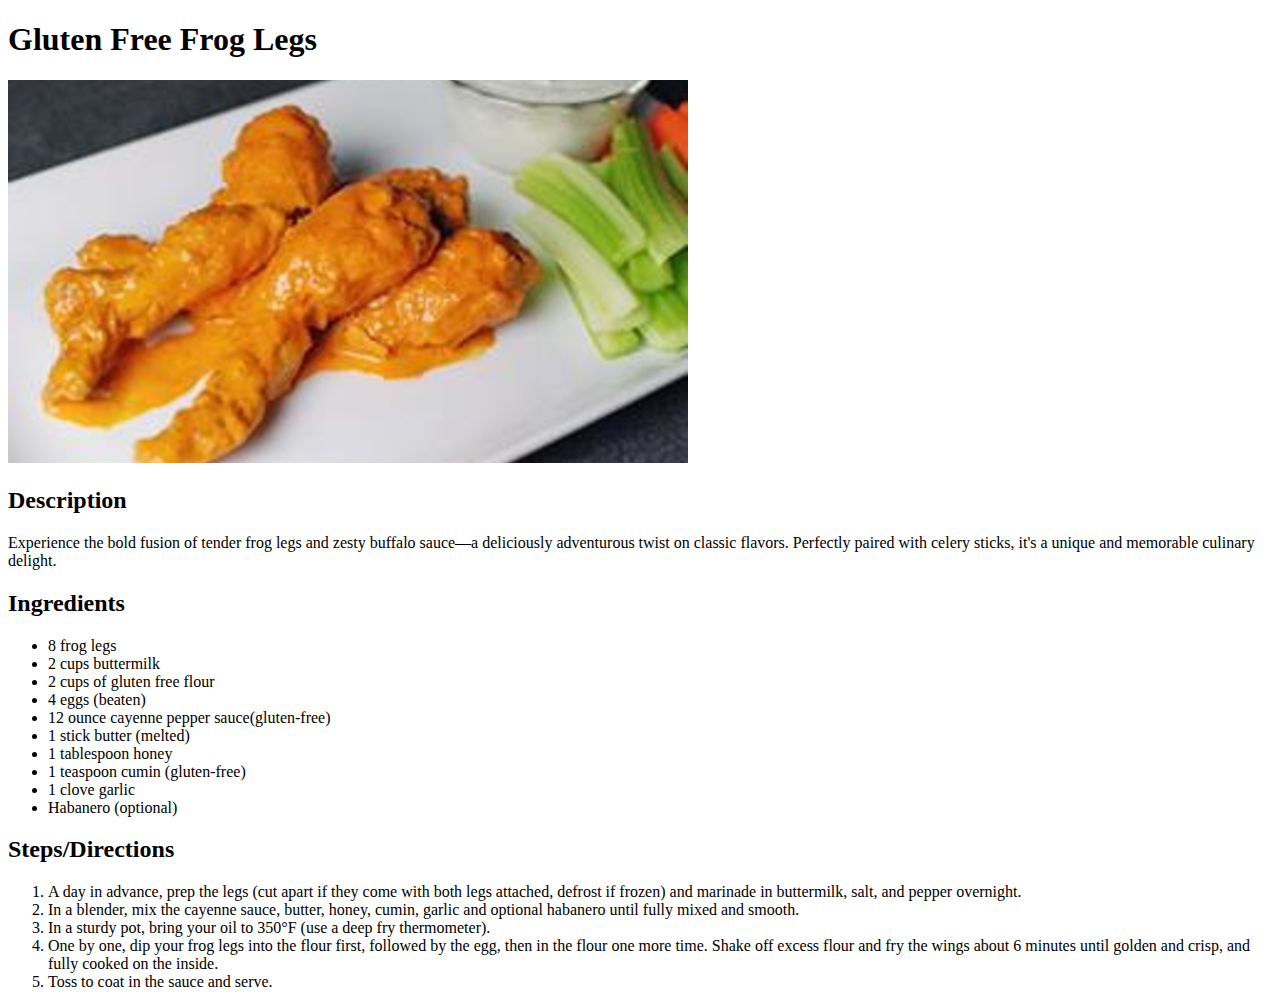
==== recipes/gluten-free-buffalo-frog-legs.html @ 619a6d00 "Finished.I know i should have made more commits.git is scary ngl" ====
<!DOCTYPE html>
<html lang="en">
    <head>
        <meta charset="UTF-8">
        <title>Gluten Free Frog Legs</title>
    </head>

    <body>
        <h1>Gluten Free Frog Legs</h1>
        <img src="img/gluten-free-buffalo-frog-legs.jpg" alt="frog-legs-pic">

        <!--Description-->
        <h2>Description</h2>
        <p>Experience the bold fusion of tender frog legs and zesty buffalo sauce—a deliciously adventurous twist on classic flavors. Perfectly paired with celery sticks, it's a unique and memorable culinary delight.</p>


        <!--Ingred-->
        <h2>Ingredients</h2>
        <ul>
            <li>8 frog legs</li>
            <li>2 cups buttermilk</li>
            <li>2 cups of gluten free flour</li>
            <li>4 eggs (beaten)</li>
            <li>12 ounce cayenne pepper sauce(gluten-free)</li>
            <li>1 stick butter (melted)</li>
            <li>1 tablespoon honey</li>
            <li>1 teaspoon cumin (gluten-free)</li>
            <li>1 clove garlic</li>
            <li>Habanero (optional)</li>
        </ul>


        <!--Steps/Directions-->

        <h2>Steps/Directions</h2>
        <ol>
            <li>A day in advance, prep the legs (cut apart if they come with both legs attached, defrost if frozen) and marinade in buttermilk, salt, and pepper overnight.</li>
            <li>In a blender, mix the cayenne sauce, butter, honey, cumin, garlic and optional habanero until fully mixed and smooth.</li>
            <li>In a sturdy pot, bring your oil to 350°F (use a deep fry thermometer).</li>
            <li>One by one, dip your frog legs into the flour first, followed by the egg, then in the flour one more time. Shake off excess flour and fry the wings about 6 minutes until golden and crisp, and fully cooked on the inside.</li>
            <li>Toss to coat in the sauce and serve.</li>
        
        </ol>
    </body>

</html>
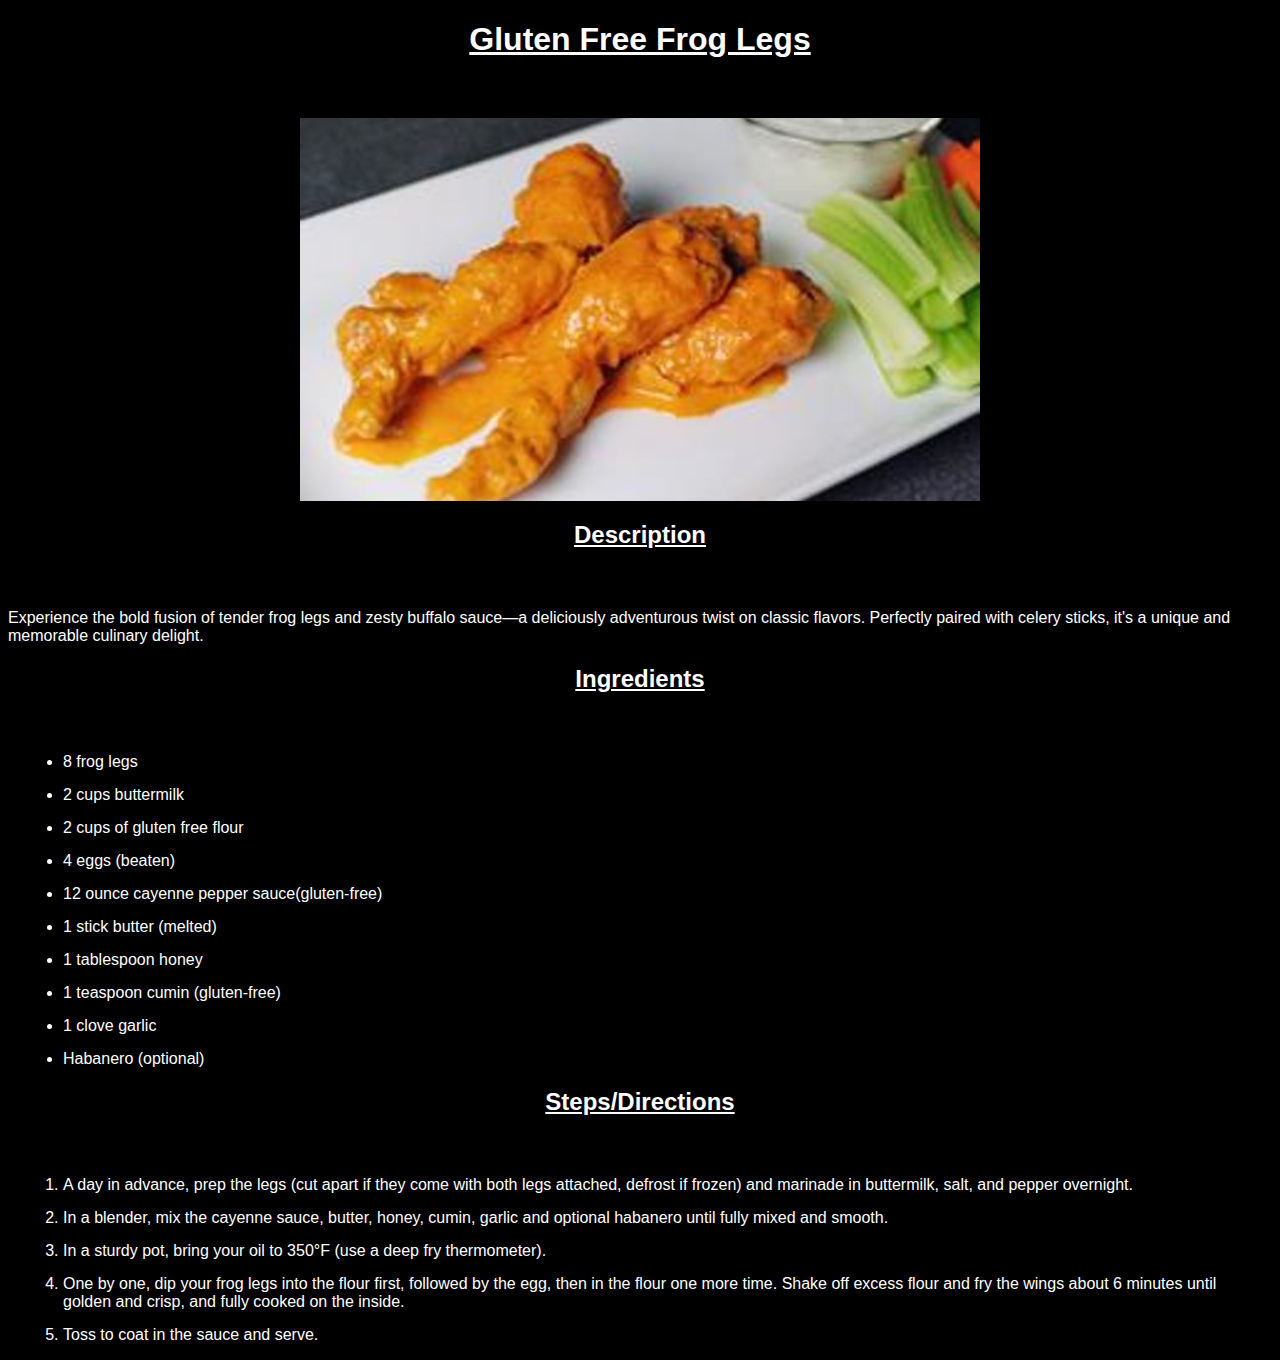
==== commit 91125d46: "added css" ====
--- a/recipes/gluten-free-buffalo-frog-legs.html
+++ b/recipes/gluten-free-buffalo-frog-legs.html
@@ -3,6 +3,7 @@
     <head>
         <meta charset="UTF-8">
         <title>Gluten Free Frog Legs</title>
+        <link rel="stylesheet" href="style.css">
     </head>
 
     <body>
--- a/recipes/style.css
+++ b/recipes/style.css
@@ -0,0 +1,36 @@
+h1, h2 {
+    text-align: center;
+    text-decoration:underline;
+    margin-bottom: 60px;
+    margin-top: 60;
+
+}
+
+body {
+    background-color: black;
+
+}
+
+* {
+    color: white;
+    font-family: "Arial", sans-serif;
+}
+
+img {
+    display: block;
+    margin: 0 auto;
+}
+
+a:hover {
+    color: yellow;
+    text-decoration: none;
+}
+
+a {
+    text-decoration: none;
+
+}
+
+li {
+    margin: 15px;
+}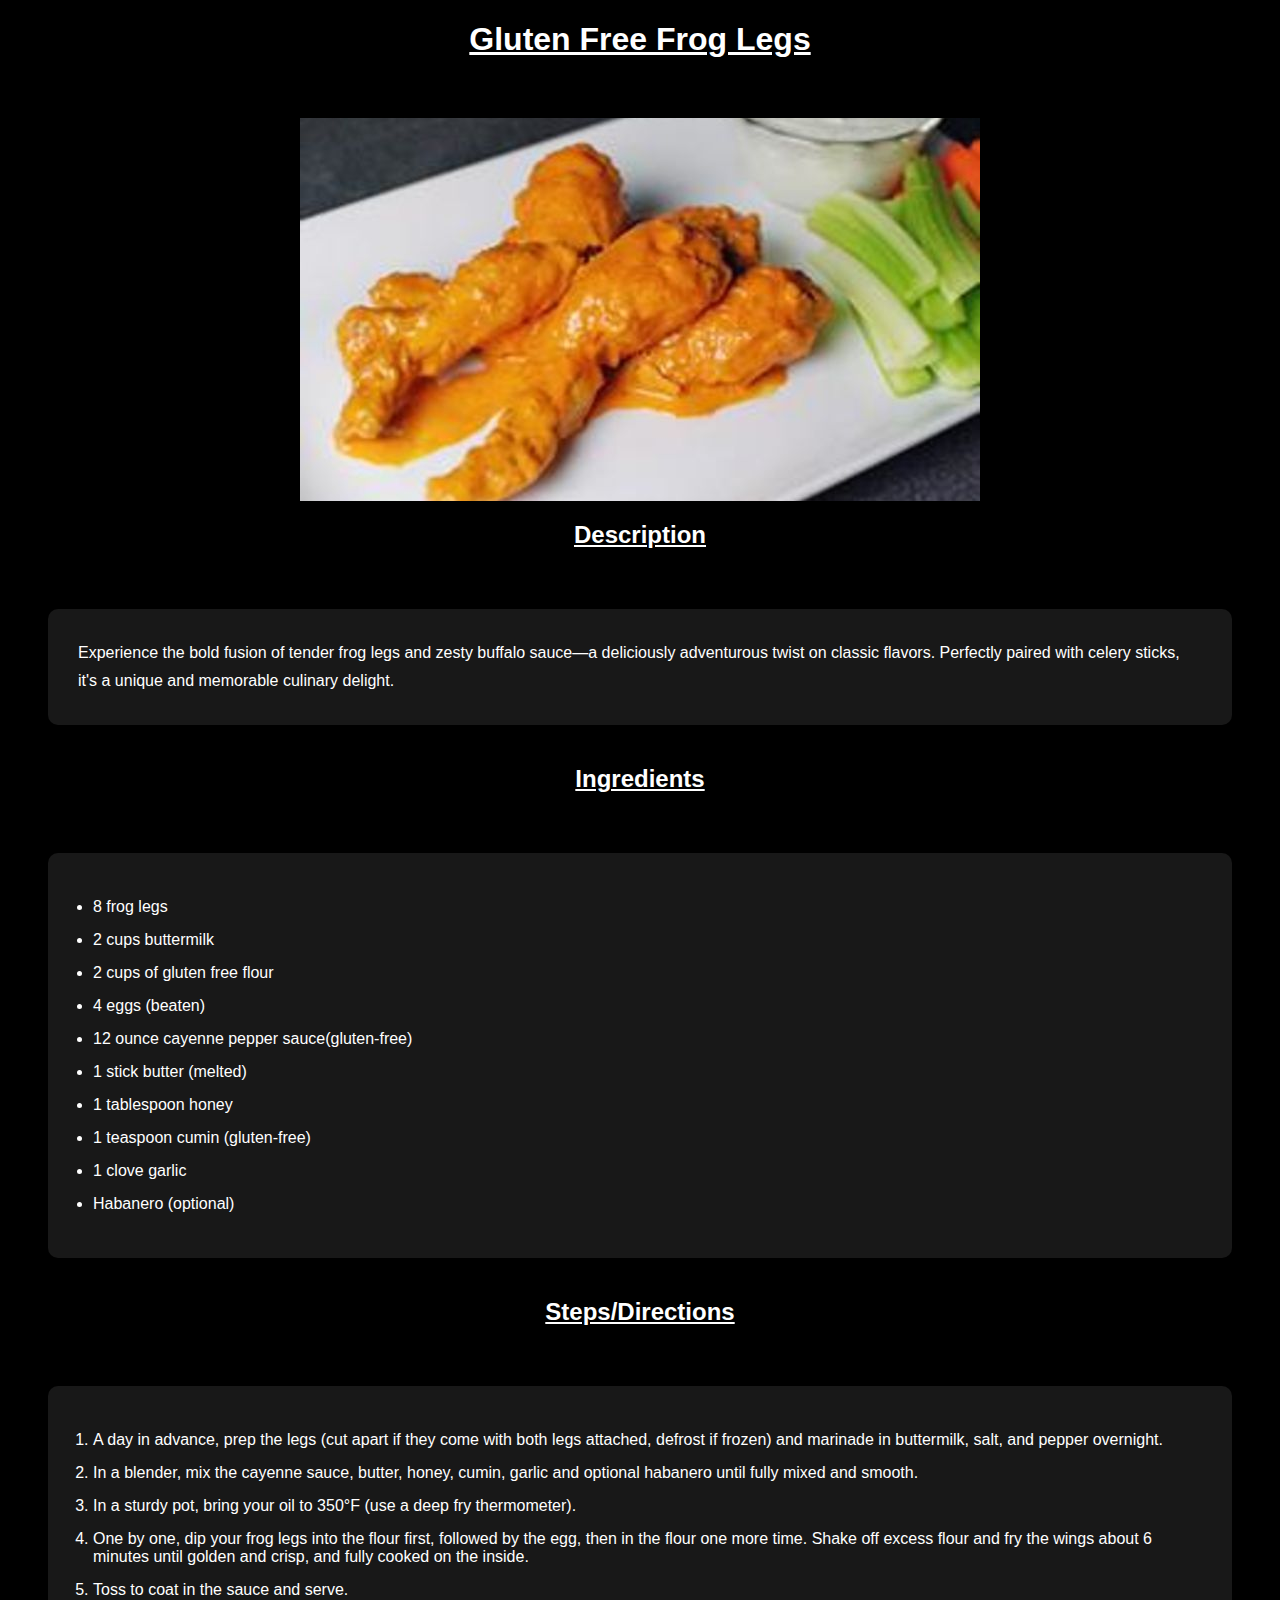
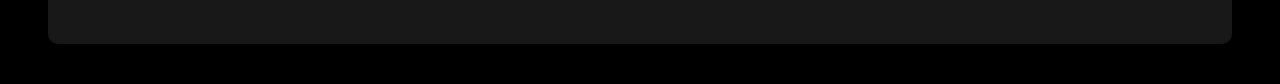
==== commit 27c8ab99: "add inline,block,and more css.(Text background,inline links)" ====
--- a/recipes/gluten-free-buffalo-frog-legs.html
+++ b/recipes/gluten-free-buffalo-frog-legs.html
@@ -12,12 +12,12 @@
 
         <!--Description-->
         <h2>Description</h2>
-        <p>Experience the bold fusion of tender frog legs and zesty buffalo sauce—a deliciously adventurous twist on classic flavors. Perfectly paired with celery sticks, it's a unique and memorable culinary delight.</p>
+        <p class="description">Experience the bold fusion of tender frog legs and zesty buffalo sauce—a deliciously adventurous twist on classic flavors. Perfectly paired with celery sticks, it's a unique and memorable culinary delight.</p>
 
 
         <!--Ingred-->
         <h2>Ingredients</h2>
-        <ul>
+        <ul class="ingred">
             <li>8 frog legs</li>
             <li>2 cups buttermilk</li>
             <li>2 cups of gluten free flour</li>
@@ -34,7 +34,7 @@
         <!--Steps/Directions-->
 
         <h2>Steps/Directions</h2>
-        <ol>
+        <ol class="directions">
             <li>A day in advance, prep the legs (cut apart if they come with both legs attached, defrost if frozen) and marinade in buttermilk, salt, and pepper overnight.</li>
             <li>In a blender, mix the cayenne sauce, butter, honey, cumin, garlic and optional habanero until fully mixed and smooth.</li>
             <li>In a sturdy pot, bring your oil to 350°F (use a deep fry thermometer).</li>
--- a/recipes/style.css
+++ b/recipes/style.css
@@ -28,9 +28,32 @@
 
 a {
     text-decoration: none;
+    
 
 }
 
+.recipe-links{
+    display: inline;
+    background-color: rgba(6, 34, 42, 0.722);
+    padding: 25px;
+    border-radius: 10px;
+    
+}
+
+.ingred, .directions,.description{
+    background-color: rgba(41, 41, 41, 0.585);
+    padding: 30px;
+    margin: 40px;
+    border-radius: 10px;
+}
 li {
     margin: 15px;
+}
+
+.description {
+    line-height: 1.75;
+
+}
+h3 {
+    margin-left:40px;
 }